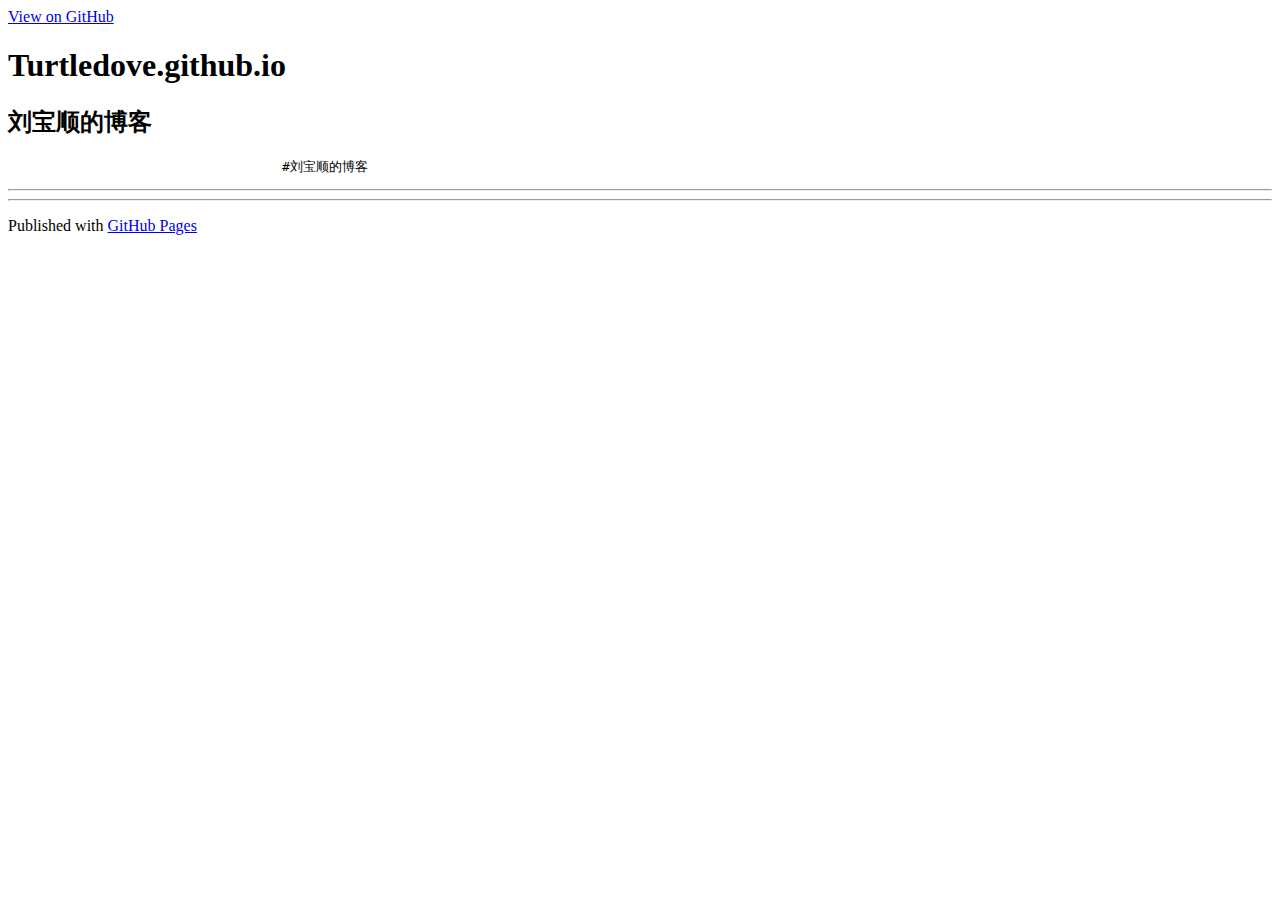
==== index.html @ b051fea6 "Replace master branch with page content via GitHub" ====
<!DOCTYPE html>
<html>

  <head>
    <meta charset='utf-8'>
    <meta http-equiv="X-UA-Compatible" content="chrome=1">
    <meta name="description" content="Turtledove.github.io : 刘宝顺的博客">

    <link rel="stylesheet" type="text/css" media="screen" href="stylesheets/stylesheet.css">

    <title>Turtledove.github.io</title>
  </head>

  <body>

    <!-- HEADER -->
    <div id="header_wrap" class="outer">
        <header class="inner">
          <a id="forkme_banner" href="https://github.com/Turtledove">View on GitHub</a>

          <h1 id="project_title">Turtledove.github.io</h1>
          <h2 id="project_tagline">刘宝顺的博客</h2>

        </header>
    </div>

    <!-- MAIN CONTENT -->
    <div id="main_content_wrap" class="outer">
      <section id="main_content" class="inner">
        <pre><code>                                   #刘宝顺的博客
</code></pre>

<hr>

<hr>
      </section>
    </div>

    <!-- FOOTER  -->
    <div id="footer_wrap" class="outer">
      <footer class="inner">
        <p>Published with <a href="http://pages.github.com">GitHub Pages</a></p>
      </footer>
    </div>

    

  </body>
</html>
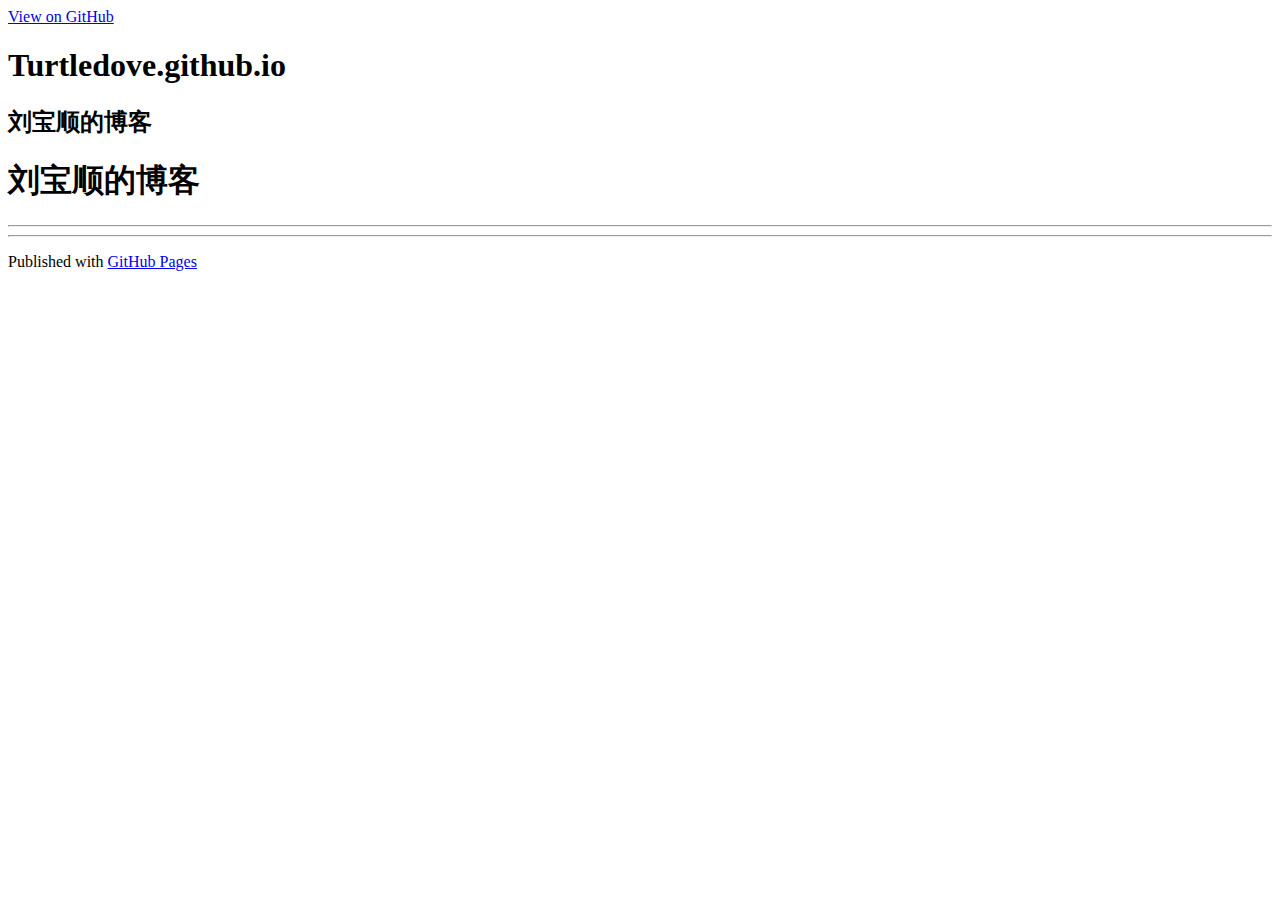
==== commit 43d0fc09: "Replace master branch with page content via GitHub" ====
--- a/index.html
+++ b/index.html
@@ -27,8 +27,8 @@
     <!-- MAIN CONTENT -->
     <div id="main_content_wrap" class="outer">
       <section id="main_content" class="inner">
-        <pre><code>                                   #刘宝顺的博客
-</code></pre>
+        <h1>
+<a name="%E5%88%98%E5%AE%9D%E9%A1%BA%E7%9A%84%E5%8D%9A%E5%AE%A2" class="anchor" href="#%E5%88%98%E5%AE%9D%E9%A1%BA%E7%9A%84%E5%8D%9A%E5%AE%A2"><span class="octicon octicon-link"></span></a>刘宝顺的博客</h1>
 
 <hr>
 
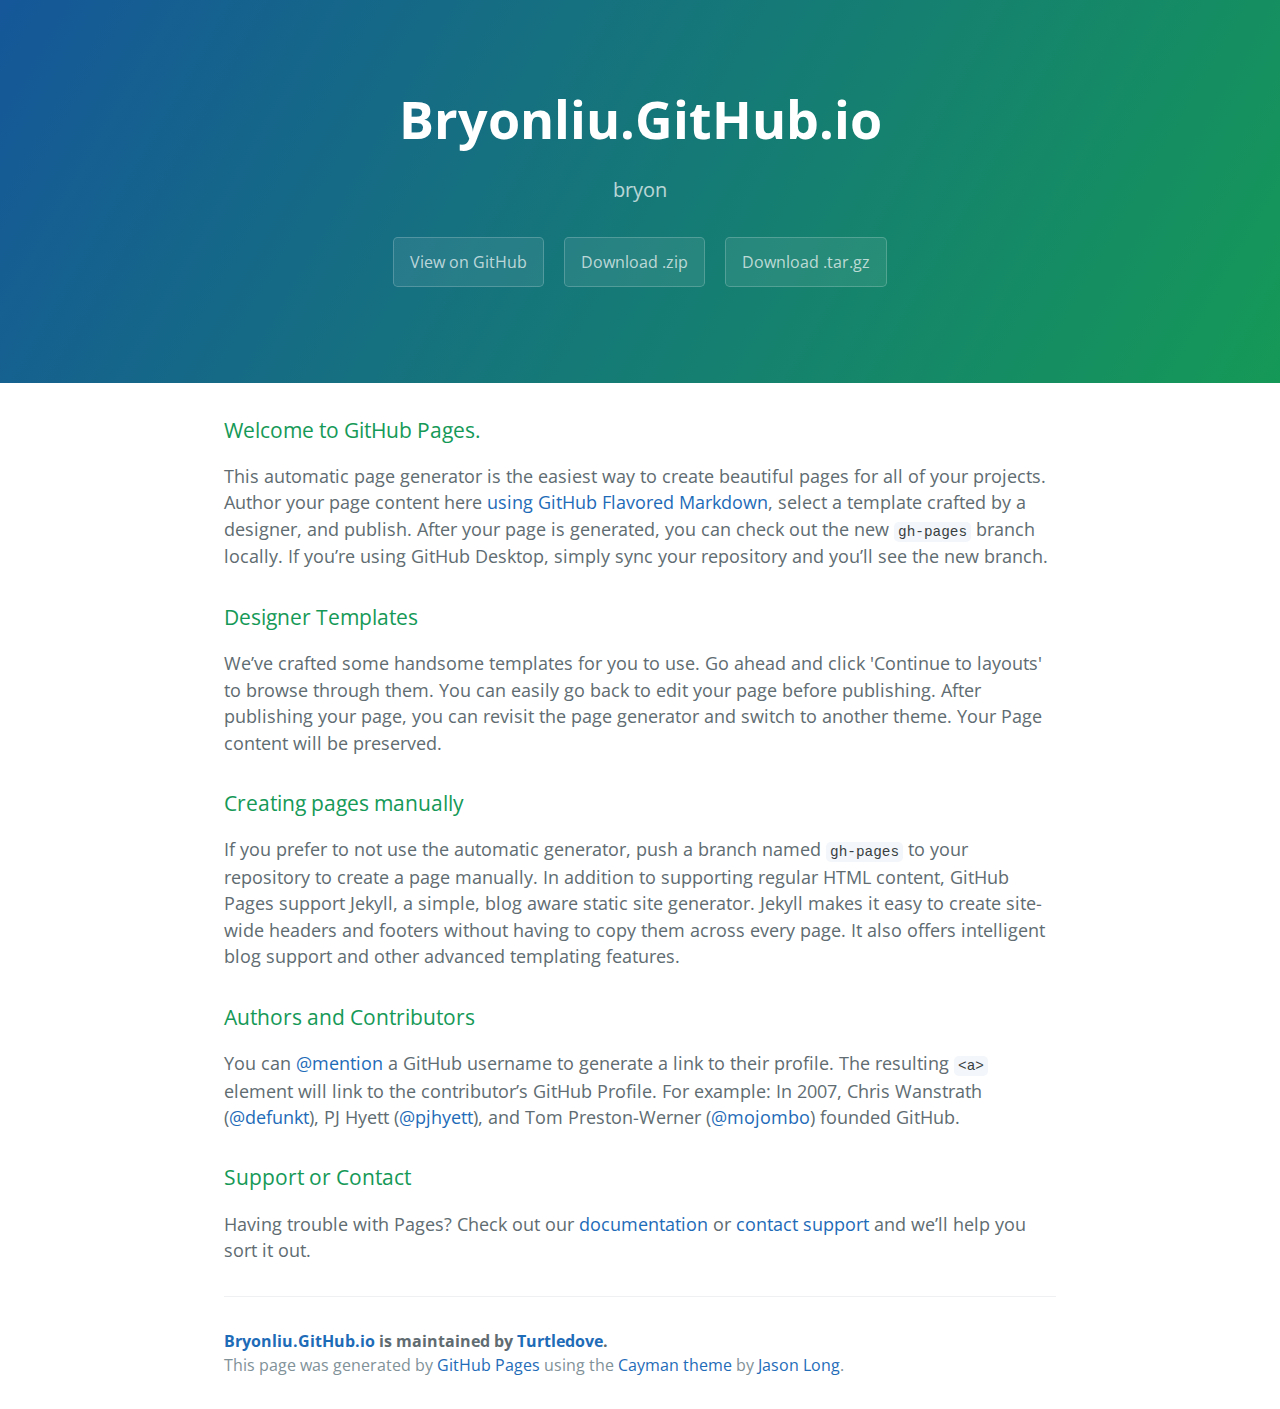
==== commit a90807d3: "Create gh-pages branch via GitHub" ====
--- a/index.html
+++ b/index.html
@@ -1,49 +1,57 @@
 <!DOCTYPE html>
-<html>
+<html lang="en-us">
+  <head>
+    <meta charset="UTF-8">
+    <title>Bryonliu.GitHub.io by Turtledove</title>
+    <meta name="viewport" content="width=device-width, initial-scale=1">
+    <link rel="stylesheet" type="text/css" href="stylesheets/normalize.css" media="screen">
+    <link href='https://fonts.googleapis.com/css?family=Open+Sans:400,700' rel='stylesheet' type='text/css'>
+    <link rel="stylesheet" type="text/css" href="stylesheets/stylesheet.css" media="screen">
+    <link rel="stylesheet" type="text/css" href="stylesheets/github-light.css" media="screen">
+  </head>
+  <body>
+    <section class="page-header">
+      <h1 class="project-name">Bryonliu.GitHub.io</h1>
+      <h2 class="project-tagline">bryon</h2>
+      <a href="https://github.com/Turtledove/bryonliu.github.io" class="btn">View on GitHub</a>
+      <a href="https://github.com/Turtledove/bryonliu.github.io/zipball/master" class="btn">Download .zip</a>
+      <a href="https://github.com/Turtledove/bryonliu.github.io/tarball/master" class="btn">Download .tar.gz</a>
+    </section>
 
-  <head>
-    <meta charset='utf-8'>
-    <meta http-equiv="X-UA-Compatible" content="chrome=1">
-    <meta name="description" content="Turtledove.github.io : 刘宝顺的博客">
+    <section class="main-content">
+      <h3>
+<a id="welcome-to-github-pages" class="anchor" href="#welcome-to-github-pages" aria-hidden="true"><span class="octicon octicon-link"></span></a>Welcome to GitHub Pages.</h3>
 
-    <link rel="stylesheet" type="text/css" media="screen" href="stylesheets/stylesheet.css">
+<p>This automatic page generator is the easiest way to create beautiful pages for all of your projects. Author your page content here <a href="https://guides.github.com/features/mastering-markdown/">using GitHub Flavored Markdown</a>, select a template crafted by a designer, and publish. After your page is generated, you can check out the new <code>gh-pages</code> branch locally. If you’re using GitHub Desktop, simply sync your repository and you’ll see the new branch.</p>
 
-    <title>Turtledove.github.io</title>
-  </head>
+<h3>
+<a id="designer-templates" class="anchor" href="#designer-templates" aria-hidden="true"><span class="octicon octicon-link"></span></a>Designer Templates</h3>
 
-  <body>
+<p>We’ve crafted some handsome templates for you to use. Go ahead and click 'Continue to layouts' to browse through them. You can easily go back to edit your page before publishing. After publishing your page, you can revisit the page generator and switch to another theme. Your Page content will be preserved.</p>
 
-    <!-- HEADER -->
-    <div id="header_wrap" class="outer">
-        <header class="inner">
-          <a id="forkme_banner" href="https://github.com/Turtledove">View on GitHub</a>
+<h3>
+<a id="creating-pages-manually" class="anchor" href="#creating-pages-manually" aria-hidden="true"><span class="octicon octicon-link"></span></a>Creating pages manually</h3>
 
-          <h1 id="project_title">Turtledove.github.io</h1>
-          <h2 id="project_tagline">刘宝顺的博客</h2>
+<p>If you prefer to not use the automatic generator, push a branch named <code>gh-pages</code> to your repository to create a page manually. In addition to supporting regular HTML content, GitHub Pages support Jekyll, a simple, blog aware static site generator. Jekyll makes it easy to create site-wide headers and footers without having to copy them across every page. It also offers intelligent blog support and other advanced templating features.</p>
 
-        </header>
-    </div>
+<h3>
+<a id="authors-and-contributors" class="anchor" href="#authors-and-contributors" aria-hidden="true"><span class="octicon octicon-link"></span></a>Authors and Contributors</h3>
 
-    <!-- MAIN CONTENT -->
-    <div id="main_content_wrap" class="outer">
-      <section id="main_content" class="inner">
-        <h1>
-<a name="%E5%88%98%E5%AE%9D%E9%A1%BA%E7%9A%84%E5%8D%9A%E5%AE%A2" class="anchor" href="#%E5%88%98%E5%AE%9D%E9%A1%BA%E7%9A%84%E5%8D%9A%E5%AE%A2"><span class="octicon octicon-link"></span></a>刘宝顺的博客</h1>
+<p>You can <a href="https://github.com/blog/821" class="user-mention">@mention</a> a GitHub username to generate a link to their profile. The resulting <code>&lt;a&gt;</code> element will link to the contributor’s GitHub Profile. For example: In 2007, Chris Wanstrath (<a href="https://github.com/defunkt" class="user-mention">@defunkt</a>), PJ Hyett (<a href="https://github.com/pjhyett" class="user-mention">@pjhyett</a>), and Tom Preston-Werner (<a href="https://github.com/mojombo" class="user-mention">@mojombo</a>) founded GitHub.</p>
 
-<hr>
+<h3>
+<a id="support-or-contact" class="anchor" href="#support-or-contact" aria-hidden="true"><span class="octicon octicon-link"></span></a>Support or Contact</h3>
 
-<hr>
-      </section>
-    </div>
+<p>Having trouble with Pages? Check out our <a href="https://help.github.com/pages">documentation</a> or <a href="https://github.com/contact">contact support</a> and we’ll help you sort it out.</p>
 
-    <!-- FOOTER  -->
-    <div id="footer_wrap" class="outer">
-      <footer class="inner">
-        <p>Published with <a href="http://pages.github.com">GitHub Pages</a></p>
+      <footer class="site-footer">
+        <span class="site-footer-owner"><a href="https://github.com/Turtledove/bryonliu.github.io">Bryonliu.GitHub.io</a> is maintained by <a href="https://github.com/Turtledove">Turtledove</a>.</span>
+
+        <span class="site-footer-credits">This page was generated by <a href="https://pages.github.com">GitHub Pages</a> using the <a href="https://github.com/jasonlong/cayman-theme">Cayman theme</a> by <a href="https://twitter.com/jasonlong">Jason Long</a>.</span>
       </footer>
-    </div>
 
-    
+    </section>
 
+  
   </body>
 </html>
--- a/stylesheets/stylesheet.css
+++ b/stylesheets/stylesheet.css
@@ -0,0 +1,245 @@
+* {
+  box-sizing: border-box; }
+
+body {
+  padding: 0;
+  margin: 0;
+  font-family: "Open Sans", "Helvetica Neue", Helvetica, Arial, sans-serif;
+  font-size: 16px;
+  line-height: 1.5;
+  color: #606c71; }
+
+a {
+  color: #1e6bb8;
+  text-decoration: none; }
+  a:hover {
+    text-decoration: underline; }
+
+.btn {
+  display: inline-block;
+  margin-bottom: 1rem;
+  color: rgba(255, 255, 255, 0.7);
+  background-color: rgba(255, 255, 255, 0.08);
+  border-color: rgba(255, 255, 255, 0.2);
+  border-style: solid;
+  border-width: 1px;
+  border-radius: 0.3rem;
+  transition: color 0.2s, background-color 0.2s, border-color 0.2s; }
+  .btn + .btn {
+    margin-left: 1rem; }
+
+.btn:hover {
+  color: rgba(255, 255, 255, 0.8);
+  text-decoration: none;
+  background-color: rgba(255, 255, 255, 0.2);
+  border-color: rgba(255, 255, 255, 0.3); }
+
+@media screen and (min-width: 64em) {
+  .btn {
+    padding: 0.75rem 1rem; } }
+
+@media screen and (min-width: 42em) and (max-width: 64em) {
+  .btn {
+    padding: 0.6rem 0.9rem;
+    font-size: 0.9rem; } }
+
+@media screen and (max-width: 42em) {
+  .btn {
+    display: block;
+    width: 100%;
+    padding: 0.75rem;
+    font-size: 0.9rem; }
+    .btn + .btn {
+      margin-top: 1rem;
+      margin-left: 0; } }
+
+.page-header {
+  color: #fff;
+  text-align: center;
+  background-color: #159957;
+  background-image: linear-gradient(120deg, #155799, #159957); }
+
+@media screen and (min-width: 64em) {
+  .page-header {
+    padding: 5rem 6rem; } }
+
+@media screen and (min-width: 42em) and (max-width: 64em) {
+  .page-header {
+    padding: 3rem 4rem; } }
+
+@media screen and (max-width: 42em) {
+  .page-header {
+    padding: 2rem 1rem; } }
+
+.project-name {
+  margin-top: 0;
+  margin-bottom: 0.1rem; }
+
+@media screen and (min-width: 64em) {
+  .project-name {
+    font-size: 3.25rem; } }
+
+@media screen and (min-width: 42em) and (max-width: 64em) {
+  .project-name {
+    font-size: 2.25rem; } }
+
+@media screen and (max-width: 42em) {
+  .project-name {
+    font-size: 1.75rem; } }
+
+.project-tagline {
+  margin-bottom: 2rem;
+  font-weight: normal;
+  opacity: 0.7; }
+
+@media screen and (min-width: 64em) {
+  .project-tagline {
+    font-size: 1.25rem; } }
+
+@media screen and (min-width: 42em) and (max-width: 64em) {
+  .project-tagline {
+    font-size: 1.15rem; } }
+
+@media screen and (max-width: 42em) {
+  .project-tagline {
+    font-size: 1rem; } }
+
+.main-content :first-child {
+  margin-top: 0; }
+.main-content img {
+  max-width: 100%; }
+.main-content h1, .main-content h2, .main-content h3, .main-content h4, .main-content h5, .main-content h6 {
+  margin-top: 2rem;
+  margin-bottom: 1rem;
+  font-weight: normal;
+  color: #159957; }
+.main-content p {
+  margin-bottom: 1em; }
+.main-content code {
+  padding: 2px 4px;
+  font-family: Consolas, "Liberation Mono", Menlo, Courier, monospace;
+  font-size: 0.9rem;
+  color: #383e41;
+  background-color: #f3f6fa;
+  border-radius: 0.3rem; }
+.main-content pre {
+  padding: 0.8rem;
+  margin-top: 0;
+  margin-bottom: 1rem;
+  font: 1rem Consolas, "Liberation Mono", Menlo, Courier, monospace;
+  color: #567482;
+  word-wrap: normal;
+  background-color: #f3f6fa;
+  border: solid 1px #dce6f0;
+  border-radius: 0.3rem; }
+  .main-content pre > code {
+    padding: 0;
+    margin: 0;
+    font-size: 0.9rem;
+    color: #567482;
+    word-break: normal;
+    white-space: pre;
+    background: transparent;
+    border: 0; }
+.main-content .highlight {
+  margin-bottom: 1rem; }
+  .main-content .highlight pre {
+    margin-bottom: 0;
+    word-break: normal; }
+.main-content .highlight pre, .main-content pre {
+  padding: 0.8rem;
+  overflow: auto;
+  font-size: 0.9rem;
+  line-height: 1.45;
+  border-radius: 0.3rem; }
+.main-content pre code, .main-content pre tt {
+  display: inline;
+  max-width: initial;
+  padding: 0;
+  margin: 0;
+  overflow: initial;
+  line-height: inherit;
+  word-wrap: normal;
+  background-color: transparent;
+  border: 0; }
+  .main-content pre code:before, .main-content pre code:after, .main-content pre tt:before, .main-content pre tt:after {
+    content: normal; }
+.main-content ul, .main-content ol {
+  margin-top: 0; }
+.main-content blockquote {
+  padding: 0 1rem;
+  margin-left: 0;
+  color: #819198;
+  border-left: 0.3rem solid #dce6f0; }
+  .main-content blockquote > :first-child {
+    margin-top: 0; }
+  .main-content blockquote > :last-child {
+    margin-bottom: 0; }
+.main-content table {
+  display: block;
+  width: 100%;
+  overflow: auto;
+  word-break: normal;
+  word-break: keep-all; }
+  .main-content table th {
+    font-weight: bold; }
+  .main-content table th, .main-content table td {
+    padding: 0.5rem 1rem;
+    border: 1px solid #e9ebec; }
+.main-content dl {
+  padding: 0; }
+  .main-content dl dt {
+    padding: 0;
+    margin-top: 1rem;
+    font-size: 1rem;
+    font-weight: bold; }
+  .main-content dl dd {
+    padding: 0;
+    margin-bottom: 1rem; }
+.main-content hr {
+  height: 2px;
+  padding: 0;
+  margin: 1rem 0;
+  background-color: #eff0f1;
+  border: 0; }
+
+@media screen and (min-width: 64em) {
+  .main-content {
+    max-width: 64rem;
+    padding: 2rem 6rem;
+    margin: 0 auto;
+    font-size: 1.1rem; } }
+
+@media screen and (min-width: 42em) and (max-width: 64em) {
+  .main-content {
+    padding: 2rem 4rem;
+    font-size: 1.1rem; } }
+
+@media screen and (max-width: 42em) {
+  .main-content {
+    padding: 2rem 1rem;
+    font-size: 1rem; } }
+
+.site-footer {
+  padding-top: 2rem;
+  margin-top: 2rem;
+  border-top: solid 1px #eff0f1; }
+
+.site-footer-owner {
+  display: block;
+  font-weight: bold; }
+
+.site-footer-credits {
+  color: #819198; }
+
+@media screen and (min-width: 64em) {
+  .site-footer {
+    font-size: 1rem; } }
+
+@media screen and (min-width: 42em) and (max-width: 64em) {
+  .site-footer {
+    font-size: 1rem; } }
+
+@media screen and (max-width: 42em) {
+  .site-footer {
+    font-size: 0.9rem; } }
--- a/stylesheets/github-light.css
+++ b/stylesheets/github-light.css
@@ -0,0 +1,116 @@
+/*
+   Copyright 2014 GitHub Inc.
+
+   Licensed under the Apache License, Version 2.0 (the "License");
+   you may not use this file except in compliance with the License.
+   You may obtain a copy of the License at
+
+       http://www.apache.org/licenses/LICENSE-2.0
+
+   Unless required by applicable law or agreed to in writing, software
+   distributed under the License is distributed on an "AS IS" BASIS,
+   WITHOUT WARRANTIES OR CONDITIONS OF ANY KIND, either express or implied.
+   See the License for the specific language governing permissions and
+   limitations under the License.
+
+*/
+
+.pl-c /* comment */ {
+  color: #969896;
+}
+
+.pl-c1      /* constant, markup.raw, meta.diff.header, meta.module-reference, meta.property-name, support, support.constant, support.variable, variable.other.constant */,
+.pl-s .pl-v /* string variable */ {
+  color: #0086b3;
+}
+
+.pl-e  /* entity */,
+.pl-en /* entity.name */ {
+  color: #795da3;
+}
+
+.pl-s .pl-s1 /* string source */,
+.pl-smi      /* storage.modifier.import, storage.modifier.package, storage.type.java, variable.other, variable.parameter.function */ {
+  color: #333;
+}
+
+.pl-ent /* entity.name.tag */ {
+  color: #63a35c;
+}
+
+.pl-k /* keyword, storage, storage.type */ {
+  color: #a71d5d;
+}
+
+.pl-pds              /* punctuation.definition.string, string.regexp.character-class */,
+.pl-s                /* string */,
+.pl-s .pl-pse .pl-s1 /* string punctuation.section.embedded source */,
+.pl-sr               /* string.regexp */,
+.pl-sr .pl-cce       /* string.regexp constant.character.escape */,
+.pl-sr .pl-sra       /* string.regexp string.regexp.arbitrary-repitition */,
+.pl-sr .pl-sre       /* string.regexp source.ruby.embedded */ {
+  color: #183691;
+}
+
+.pl-v /* variable */ {
+  color: #ed6a43;
+}
+
+.pl-id /* invalid.deprecated */ {
+  color: #b52a1d;
+}
+
+.pl-ii /* invalid.illegal */ {
+  background-color: #b52a1d;
+  color: #f8f8f8;
+}
+
+.pl-sr .pl-cce /* string.regexp constant.character.escape */ {
+  color: #63a35c;
+  font-weight: bold;
+}
+
+.pl-ml /* markup.list */ {
+  color: #693a17;
+}
+
+.pl-mh        /* markup.heading */,
+.pl-mh .pl-en /* markup.heading entity.name */,
+.pl-ms        /* meta.separator */ {
+  color: #1d3e81;
+  font-weight: bold;
+}
+
+.pl-mq /* markup.quote */ {
+  color: #008080;
+}
+
+.pl-mi /* markup.italic */ {
+  color: #333;
+  font-style: italic;
+}
+
+.pl-mb /* markup.bold */ {
+  color: #333;
+  font-weight: bold;
+}
+
+.pl-md /* markup.deleted, meta.diff.header.from-file */ {
+  background-color: #ffecec;
+  color: #bd2c00;
+}
+
+.pl-mi1 /* markup.inserted, meta.diff.header.to-file */ {
+  background-color: #eaffea;
+  color: #55a532;
+}
+
+.pl-mdr /* meta.diff.range */ {
+  color: #795da3;
+  font-weight: bold;
+}
+
+.pl-mo /* meta.output */ {
+  color: #1d3e81;
+}
+
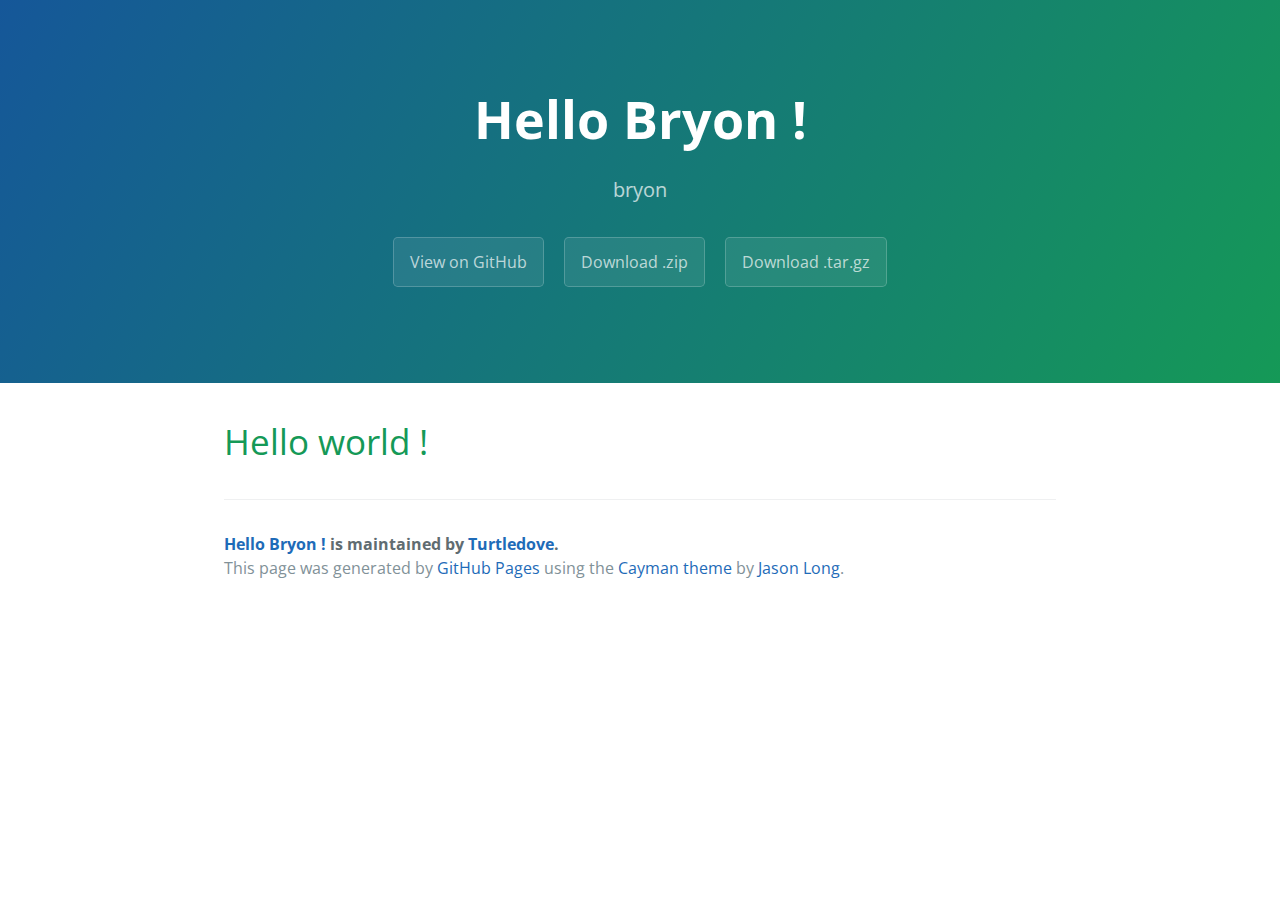
==== commit f8f4c25e: "Create gh-pages branch via GitHub" ====
--- a/index.html
+++ b/index.html
@@ -2,7 +2,7 @@
 <html lang="en-us">
   <head>
     <meta charset="UTF-8">
-    <title>Bryonliu.GitHub.io by Turtledove</title>
+    <title>Hello Bryon ! by Turtledove</title>
     <meta name="viewport" content="width=device-width, initial-scale=1">
     <link rel="stylesheet" type="text/css" href="stylesheets/normalize.css" media="screen">
     <link href='https://fonts.googleapis.com/css?family=Open+Sans:400,700' rel='stylesheet' type='text/css'>
@@ -11,41 +11,19 @@
   </head>
   <body>
     <section class="page-header">
-      <h1 class="project-name">Bryonliu.GitHub.io</h1>
+      <h1 class="project-name">Hello Bryon !</h1>
       <h2 class="project-tagline">bryon</h2>
-      <a href="https://github.com/Turtledove/bryonliu.github.io" class="btn">View on GitHub</a>
-      <a href="https://github.com/Turtledove/bryonliu.github.io/zipball/master" class="btn">Download .zip</a>
-      <a href="https://github.com/Turtledove/bryonliu.github.io/tarball/master" class="btn">Download .tar.gz</a>
+      <a href="https://github.com/Turtledove/index" class="btn">View on GitHub</a>
+      <a href="https://github.com/Turtledove/index/zipball/master" class="btn">Download .zip</a>
+      <a href="https://github.com/Turtledove/index/tarball/master" class="btn">Download .tar.gz</a>
     </section>
 
     <section class="main-content">
-      <h3>
-<a id="welcome-to-github-pages" class="anchor" href="#welcome-to-github-pages" aria-hidden="true"><span class="octicon octicon-link"></span></a>Welcome to GitHub Pages.</h3>
-
-<p>This automatic page generator is the easiest way to create beautiful pages for all of your projects. Author your page content here <a href="https://guides.github.com/features/mastering-markdown/">using GitHub Flavored Markdown</a>, select a template crafted by a designer, and publish. After your page is generated, you can check out the new <code>gh-pages</code> branch locally. If you’re using GitHub Desktop, simply sync your repository and you’ll see the new branch.</p>
-
-<h3>
-<a id="designer-templates" class="anchor" href="#designer-templates" aria-hidden="true"><span class="octicon octicon-link"></span></a>Designer Templates</h3>
-
-<p>We’ve crafted some handsome templates for you to use. Go ahead and click 'Continue to layouts' to browse through them. You can easily go back to edit your page before publishing. After publishing your page, you can revisit the page generator and switch to another theme. Your Page content will be preserved.</p>
-
-<h3>
-<a id="creating-pages-manually" class="anchor" href="#creating-pages-manually" aria-hidden="true"><span class="octicon octicon-link"></span></a>Creating pages manually</h3>
-
-<p>If you prefer to not use the automatic generator, push a branch named <code>gh-pages</code> to your repository to create a page manually. In addition to supporting regular HTML content, GitHub Pages support Jekyll, a simple, blog aware static site generator. Jekyll makes it easy to create site-wide headers and footers without having to copy them across every page. It also offers intelligent blog support and other advanced templating features.</p>
-
-<h3>
-<a id="authors-and-contributors" class="anchor" href="#authors-and-contributors" aria-hidden="true"><span class="octicon octicon-link"></span></a>Authors and Contributors</h3>
-
-<p>You can <a href="https://github.com/blog/821" class="user-mention">@mention</a> a GitHub username to generate a link to their profile. The resulting <code>&lt;a&gt;</code> element will link to the contributor’s GitHub Profile. For example: In 2007, Chris Wanstrath (<a href="https://github.com/defunkt" class="user-mention">@defunkt</a>), PJ Hyett (<a href="https://github.com/pjhyett" class="user-mention">@pjhyett</a>), and Tom Preston-Werner (<a href="https://github.com/mojombo" class="user-mention">@mojombo</a>) founded GitHub.</p>
-
-<h3>
-<a id="support-or-contact" class="anchor" href="#support-or-contact" aria-hidden="true"><span class="octicon octicon-link"></span></a>Support or Contact</h3>
-
-<p>Having trouble with Pages? Check out our <a href="https://help.github.com/pages">documentation</a> or <a href="https://github.com/contact">contact support</a> and we’ll help you sort it out.</p>
+      <h1>
+<a id="hello-world-" class="anchor" href="#hello-world-" aria-hidden="true"><span class="octicon octicon-link"></span></a>Hello world !</h1>
 
       <footer class="site-footer">
-        <span class="site-footer-owner"><a href="https://github.com/Turtledove/bryonliu.github.io">Bryonliu.GitHub.io</a> is maintained by <a href="https://github.com/Turtledove">Turtledove</a>.</span>
+        <span class="site-footer-owner"><a href="https://github.com/Turtledove/index">Hello Bryon !</a> is maintained by <a href="https://github.com/Turtledove">Turtledove</a>.</span>
 
         <span class="site-footer-credits">This page was generated by <a href="https://pages.github.com">GitHub Pages</a> using the <a href="https://github.com/jasonlong/cayman-theme">Cayman theme</a> by <a href="https://twitter.com/jasonlong">Jason Long</a>.</span>
       </footer>
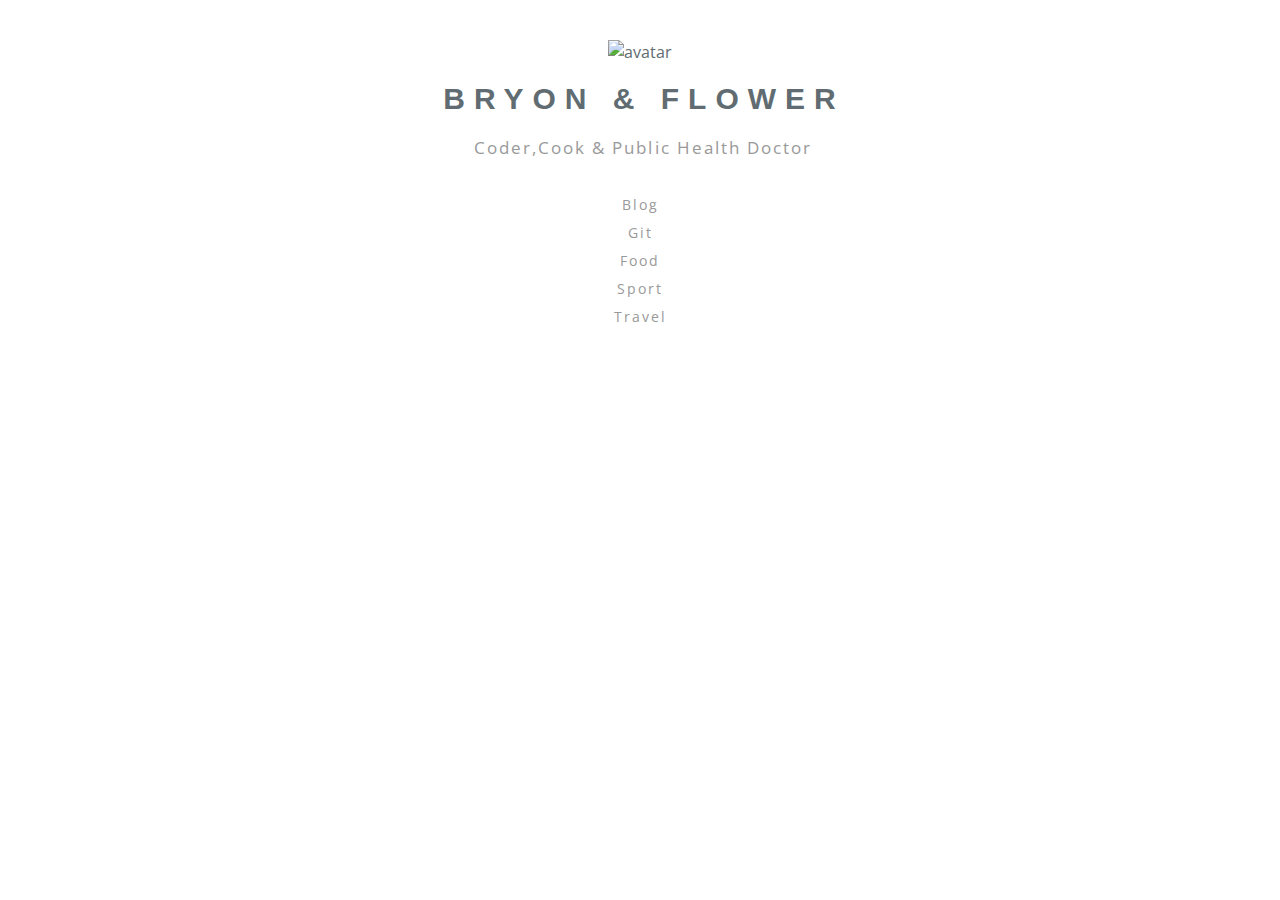
==== commit a8d7e19f: "http://evanyou.me/ 仿造该页面来主页面" ====
--- a/index.html
+++ b/index.html
@@ -2,34 +2,83 @@
 <html lang="en-us">
   <head>
     <meta charset="UTF-8">
-    <title>Hello Bryon ! by Turtledove</title>
+    <title>Bryon</title>
+	<link rel="shortcut icon" href="images/avatar/y_4.png">
     <meta name="viewport" content="width=device-width, initial-scale=1">
     <link rel="stylesheet" type="text/css" href="stylesheets/normalize.css" media="screen">
     <link href='https://fonts.googleapis.com/css?family=Open+Sans:400,700' rel='stylesheet' type='text/css'>
     <link rel="stylesheet" type="text/css" href="stylesheets/stylesheet.css" media="screen">
     <link rel="stylesheet" type="text/css" href="stylesheets/github-light.css" media="screen">
+	<script type="text/javascript" src="lib/jquery-2.1.4.min.js"></script>
+	<style>
+	
+            html, body {
+                overflow: hidden;
+                margin: 0;
+            }
+            body {
+                <!-- color: #333; -->
+            }
+            #wrapper {
+                align:center;
+				margin-top:40px
+            }
+            h1 {
+                font-family: 'Montserrat', 'Helvetica Neue', Arial, sans-serif;
+                font-weight: 700;
+                font-size: 30px;
+                letter-spacing: 9px;
+                text-transform: uppercase;
+                margin: 12px 0;
+                left: 4px;
+            }
+            h2 {
+                color: #999;
+                font-weight: normal;
+                font-size: 17px;
+                letter-spacing: .12em;
+                margin-bottom: 30px;
+                left: 3px;
+            }
+            h1, h2 {
+                position: relative;
+            }
+            p {
+                font-size: 14px;
+                line-height: 2em;
+                margin: 0;
+                letter-spacing: 2px;
+            }
+            canvas {
+                position: absolute;
+                top: 0;
+                left: 0;
+                z-index: 0;
+                width: 100%;
+                height: 100%;
+                pointer-events: none;
+            }
+            a {
+                color: #999;
+                text-decoration: none;
+                transition: color .2s ease;
+            }
+            a:hover {
+                color: #f33;
+            }
+        
+	</style>
   </head>
-  <body>
-    <section class="page-header">
-      <h1 class="project-name">Hello Bryon !</h1>
-      <h2 class="project-tagline">bryon</h2>
-      <a href="https://github.com/Turtledove/index" class="btn">View on GitHub</a>
-      <a href="https://github.com/Turtledove/index/zipball/master" class="btn">Download .zip</a>
-      <a href="https://github.com/Turtledove/index/tarball/master" class="btn">Download .tar.gz</a>
-    </section>
-
-    <section class="main-content">
-      <h1>
-<a id="hello-world-" class="anchor" href="#hello-world-" aria-hidden="true"><span class="octicon octicon-link"></span></a>Hello world !</h1>
-
-      <footer class="site-footer">
-        <span class="site-footer-owner"><a href="https://github.com/Turtledove/index">Hello Bryon !</a> is maintained by <a href="https://github.com/Turtledove">Turtledove</a>.</span>
-
-        <span class="site-footer-credits">This page was generated by <a href="https://pages.github.com">GitHub Pages</a> using the <a href="https://github.com/jasonlong/cayman-theme">Cayman theme</a> by <a href="https://twitter.com/jasonlong">Jason Long</a>.</span>
-      </footer>
-
-    </section>
-
-  
+  <body align="center">
+     <div id="wrapper">
+	 <img src="images/avatar/y_4.png" width=140 height =140 alt="avatar"/>
+      <h1>BRYON & FLOWER</h1>
+	  <h2>Coder,Cook & Public Health Doctor</h2>
+	  <p><a href="page/blog.html" target="_blank">Blog</a></p>
+	  <p><a href="https://github.com/bryonliu" target="_blank">Git</a></p>
+	  <p><a href="page/food.html" target="_blank">Food</a></p>
+	  <p><a href="page/sport.html" target="_blank">Sport</a></p>
+	  <p><a href="page/travel.html" target="_blank">Travel</a></p>
+	  </div>
   </body>
-</html>
+</html>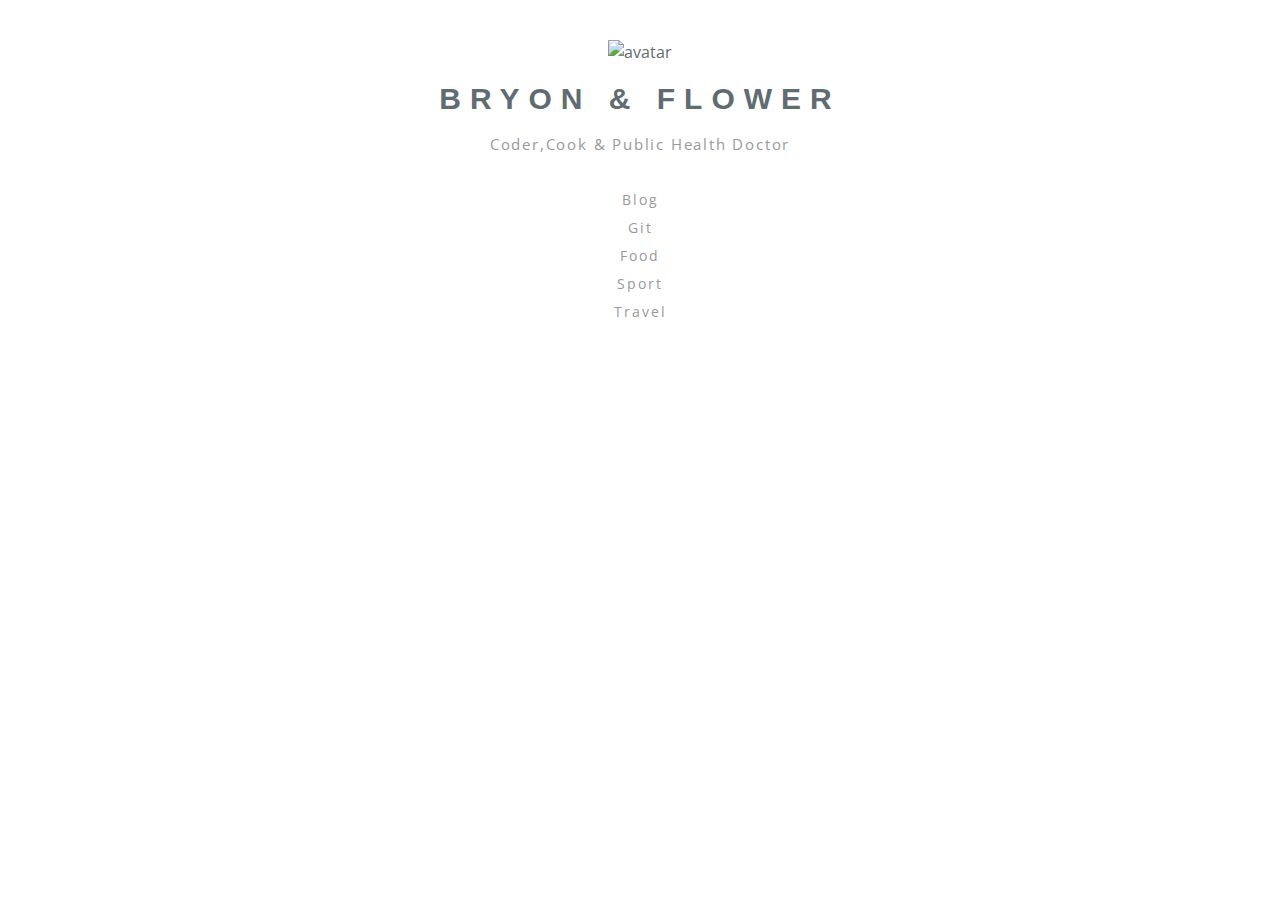
==== commit ea575a26: "modify" ====
--- a/index.html
+++ b/index.html
@@ -30,15 +30,13 @@
                 letter-spacing: 9px;
                 text-transform: uppercase;
                 margin: 12px 0;
-                left: 4px;
             }
             h2 {
                 color: #999;
                 font-weight: normal;
-                font-size: 17px;
+                font-size: 15px;
                 letter-spacing: .12em;
                 margin-bottom: 30px;
-                left: 3px;
             }
             h1, h2 {
                 position: relative;
@@ -71,7 +69,7 @@
   </head>
   <body align="center">
      <div id="wrapper">
-	 <img src="images/avatar/y_4.png" width=140 height =140 alt="avatar"/>
+	 <img src="images/avatar/y_2.png" width=140 height =140 alt="avatar"/>
       <h1>BRYON & FLOWER</h1>
 	  <h2>Coder,Cook & Public Health Doctor</h2>
 	  <p><a href="page/blog.html" target="_blank">Blog</a></p>
